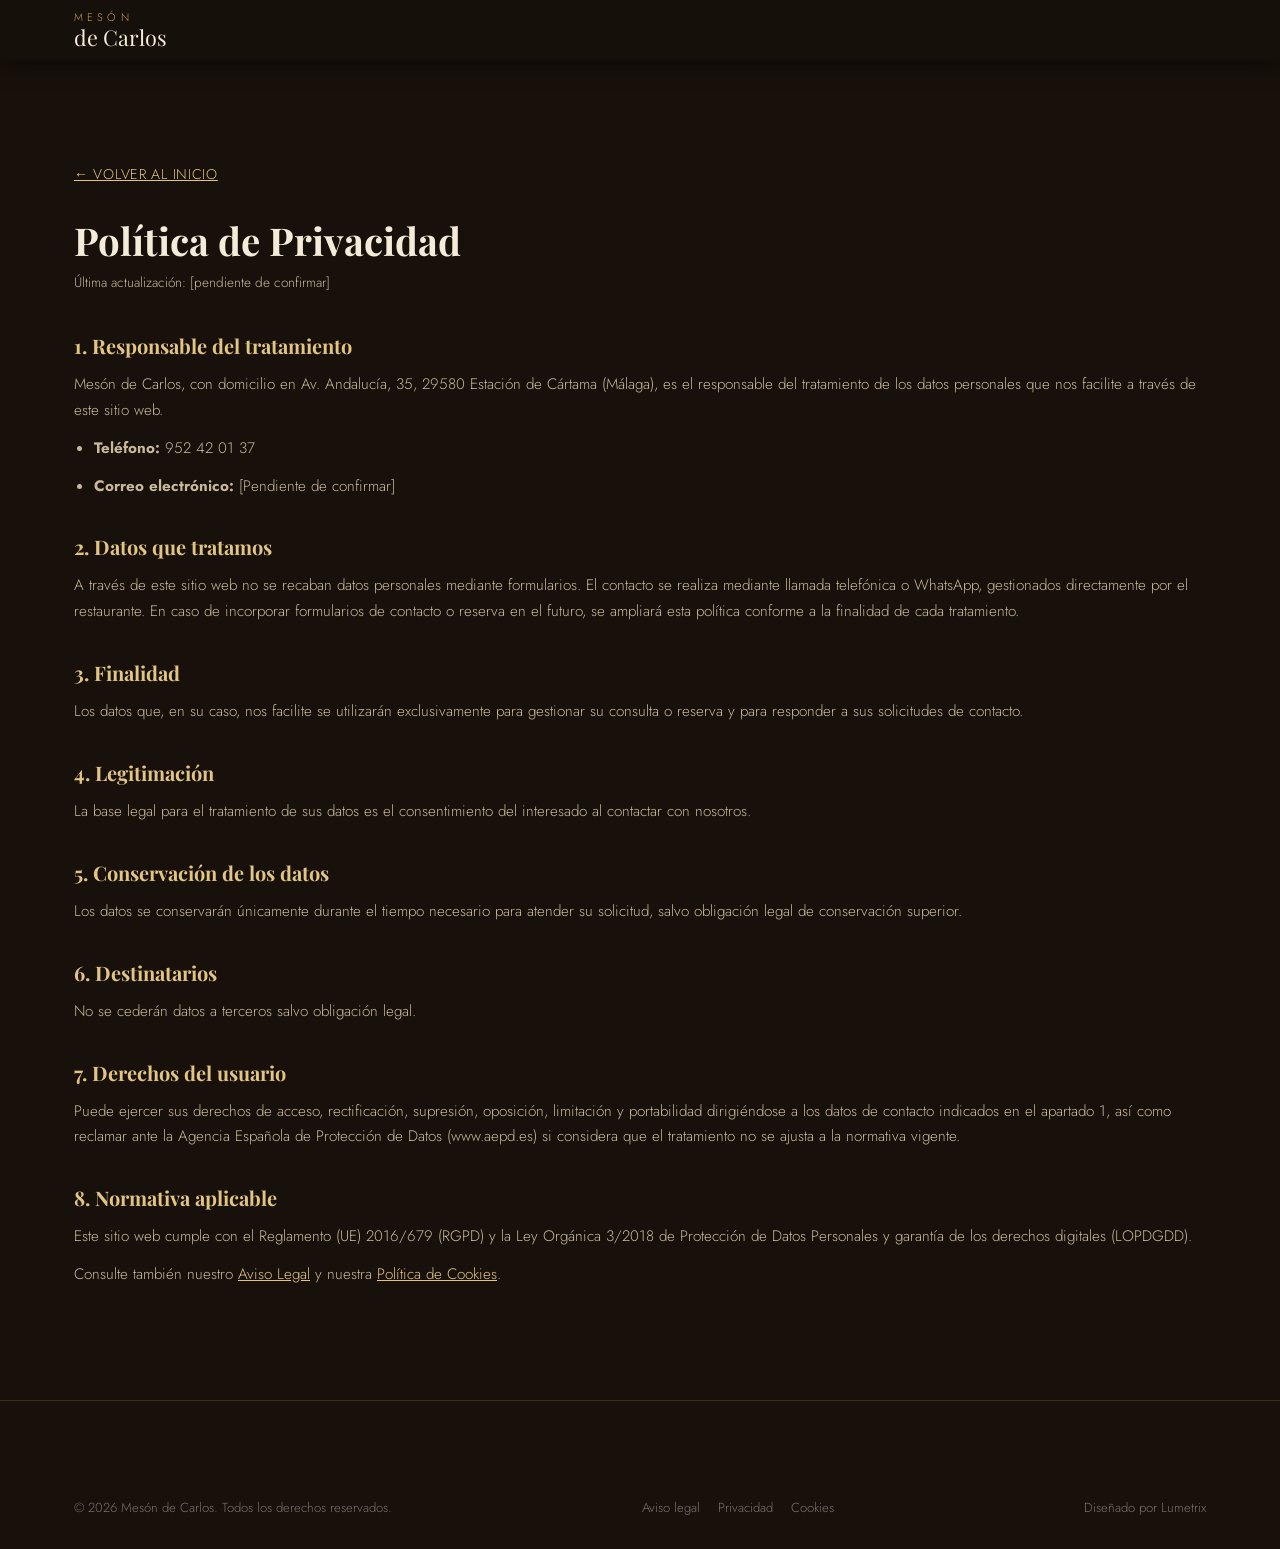
==== legal/privacidad.html @ 0b6ce372 "Sitio web inicial de Mesón de Carlos Landing one-page con historia, carta real, galería de fotos y r" ====
<!DOCTYPE html>
<html lang="es">
<head>
<meta charset="UTF-8">
<meta name="viewport" content="width=device-width, initial-scale=1.0">
<title>Política de Privacidad — Mesón de Carlos</title>
<meta name="robots" content="noindex, follow">
<link rel="icon" href="../img/favicon.svg" type="image/svg+xml">
<link rel="preconnect" href="https://fonts.googleapis.com">
<link rel="preconnect" href="https://fonts.gstatic.com" crossorigin>
<link href="https://fonts.googleapis.com/css2?family=Playfair+Display:wght@600;700;800&family=Jost:wght@300;400;500;600&display=swap" rel="stylesheet">
<link rel="stylesheet" href="../css/style.css">
</head>
<body>

<header class="site-header is-scrolled">
  <div class="container">
    <a href="../index.html" class="logo">
      <span class="logo-kicker">Mesón</span>
      <span class="logo-name">de Carlos</span>
    </a>
  </div>
</header>

<section class="legal-page">
  <div class="container">
    <a href="../index.html" class="legal-back">← Volver al inicio</a>
    <h1>Política de Privacidad</h1>
    <p class="updated">Última actualización: [pendiente de confirmar]</p>

    <h2>1. Responsable del tratamiento</h2>
    <p>Mesón de Carlos, con domicilio en Av. Andalucía, 35, 29580 Estación de Cártama (Málaga), es el responsable del tratamiento de los datos personales que nos facilite a través de este sitio web.</p>
    <ul>
      <li><strong>Teléfono:</strong> 952 42 01 37</li>
      <li><strong>Correo electrónico:</strong> [Pendiente de confirmar]</li>
    </ul>

    <h2>2. Datos que tratamos</h2>
    <p>A través de este sitio web no se recaban datos personales mediante formularios. El contacto se realiza mediante llamada telefónica o WhatsApp, gestionados directamente por el restaurante. En caso de incorporar formularios de contacto o reserva en el futuro, se ampliará esta política conforme a la finalidad de cada tratamiento.</p>

    <h2>3. Finalidad</h2>
    <p>Los datos que, en su caso, nos facilite se utilizarán exclusivamente para gestionar su consulta o reserva y para responder a sus solicitudes de contacto.</p>

    <h2>4. Legitimación</h2>
    <p>La base legal para el tratamiento de sus datos es el consentimiento del interesado al contactar con nosotros.</p>

    <h2>5. Conservación de los datos</h2>
    <p>Los datos se conservarán únicamente durante el tiempo necesario para atender su solicitud, salvo obligación legal de conservación superior.</p>

    <h2>6. Destinatarios</h2>
    <p>No se cederán datos a terceros salvo obligación legal.</p>

    <h2>7. Derechos del usuario</h2>
    <p>Puede ejercer sus derechos de acceso, rectificación, supresión, oposición, limitación y portabilidad dirigiéndose a los datos de contacto indicados en el apartado 1, así como reclamar ante la Agencia Española de Protección de Datos (www.aepd.es) si considera que el tratamiento no se ajusta a la normativa vigente.</p>

    <h2>8. Normativa aplicable</h2>
    <p>Este sitio web cumple con el Reglamento (UE) 2016/679 (RGPD) y la Ley Orgánica 3/2018 de Protección de Datos Personales y garantía de los derechos digitales (LOPDGDD).</p>

    <p>Consulte también nuestro <a href="aviso-legal.html">Aviso Legal</a> y nuestra <a href="cookies.html">Política de Cookies</a>.</p>
  </div>
</section>

<footer class="site-footer">
  <div class="container">
    <div class="footer-bottom">
      <span>© <span id="year"></span> Mesón de Carlos. Todos los derechos reservados.</span>
      <div class="footer-legal">
        <a href="aviso-legal.html">Aviso legal</a>
        <a href="privacidad.html">Privacidad</a>
        <a href="cookies.html">Cookies</a>
      </div>
      <span>Diseñado por Lumetrix</span>
    </div>
  </div>
</footer>

<script>document.getElementById("year").textContent = new Date().getFullYear();</script>
</body>
</html>
---- css/style.css ----
/* ==========================================================================
   Mesón de Carlos — Hoja de estilos principal
   ========================================================================== */

:root {
  /* Paleta — asador y bodega */
  --dark: #17100b;
  --dark-2: #241a12;
  --dark-3: #2f2117;
  --wine: #6b1420;
  --wine-light: #8c1d2c;
  --gold: #c69a52;
  --gold-light: #e3c583;
  --cream: #f4ecd8;
  --cream-dim: #e6d9b8;
  --text-muted: #c9b99a;

  --font-heading: "Playfair Display", "Georgia", serif;
  --font-body: "Jost", "Segoe UI", sans-serif;

  --container: 1180px;
  --radius: 2px;
  --transition: 0.35s cubic-bezier(0.4, 0, 0.2, 1);
}

/* --------------------------------------------------------------------------
   Reset
   -------------------------------------------------------------------------- */
* {
  margin: 0;
  padding: 0;
  box-sizing: border-box;
}

html {
  scroll-behavior: smooth;
}

body {
  background: var(--dark);
  color: var(--cream);
  font-family: var(--font-body);
  font-weight: 300;
  line-height: 1.7;
  -webkit-font-smoothing: antialiased;
  overflow-x: hidden;
}

img {
  max-width: 100%;
  display: block;
}

a {
  color: inherit;
  text-decoration: none;
}

ul {
  list-style: none;
}

button {
  font-family: inherit;
  cursor: pointer;
  border: none;
  background: none;
  color: inherit;
}

h1, h2, h3, h4 {
  font-family: var(--font-heading);
  font-weight: 700;
  line-height: 1.2;
  color: var(--cream);
}

section {
  scroll-margin-top: 84px;
}

.container {
  max-width: var(--container);
  margin: 0 auto;
  padding: 0 24px;
}

/* --------------------------------------------------------------------------
   Utilidades
   -------------------------------------------------------------------------- */
.eyebrow {
  display: inline-block;
  font-family: var(--font-body);
  font-size: 0.78rem;
  letter-spacing: 0.32em;
  text-transform: uppercase;
  color: var(--gold);
  margin-bottom: 14px;
}

.section-title {
  font-size: clamp(2rem, 4vw, 2.9rem);
  margin-bottom: 6px;
}

.section-head {
  text-align: center;
  max-width: 640px;
  margin: 0 auto 56px;
}

.section-lede {
  color: var(--text-muted);
  font-size: 1.05rem;
  margin-top: 18px;
}

.divider {
  display: flex;
  align-items: center;
  justify-content: center;
  gap: 14px;
  margin: 18px auto 0;
  width: 160px;
}

.divider::before,
.divider::after {
  content: "";
  height: 1px;
  flex: 1;
  background: linear-gradient(90deg, transparent, var(--gold), transparent);
}

.divider svg {
  width: 18px;
  height: 18px;
  fill: var(--gold);
  flex-shrink: 0;
}

.btn {
  display: inline-flex;
  align-items: center;
  justify-content: center;
  gap: 10px;
  padding: 16px 34px;
  font-size: 0.92rem;
  letter-spacing: 0.06em;
  text-transform: uppercase;
  border-radius: var(--radius);
  transition: all var(--transition);
  border: 1px solid transparent;
  white-space: nowrap;
}

.btn svg {
  width: 17px;
  height: 17px;
  fill: currentColor;
}

.btn-primary {
  background: var(--wine);
  color: var(--cream);
  border-color: var(--wine);
}

.btn-primary:hover {
  background: var(--wine-light);
  border-color: var(--wine-light);
  transform: translateY(-2px);
}

.btn-outline {
  background: transparent;
  color: var(--cream);
  border-color: rgba(244, 236, 216, 0.4);
}

.btn-outline:hover {
  border-color: var(--gold);
  color: var(--gold);
  transform: translateY(-2px);
}

.btn-gold {
  background: var(--gold);
  color: var(--dark);
  border-color: var(--gold);
}

.btn-gold:hover {
  background: var(--gold-light);
  border-color: var(--gold-light);
  transform: translateY(-2px);
}

.btn-block {
  width: 100%;
}

/* Fotografías reales */
.hero-bg img,
.historia-photo img,
.brasa > img {
  width: 100%;
  height: 100%;
  object-fit: cover;
  object-position: center;
}

.historia-photo {
  min-height: 420px;
  border: 1px solid rgba(198, 154, 82, 0.25);
  overflow: hidden;
}

.brasa > img {
  position: absolute;
  inset: 0;
  z-index: 0;
}

/* Reveal on scroll */
.reveal {
  opacity: 0;
  transform: translateY(28px);
  transition: opacity 0.8s ease, transform 0.8s ease;
}

.reveal.is-visible {
  opacity: 1;
  transform: translateY(0);
}

/* --------------------------------------------------------------------------
   Header / navegación
   -------------------------------------------------------------------------- */
.site-header {
  position: fixed;
  top: 0;
  left: 0;
  width: 100%;
  z-index: 900;
  padding: 22px 0;
  background: transparent;
  transition: background var(--transition), padding var(--transition), box-shadow var(--transition);
}

.site-header.is-scrolled {
  background: rgba(23, 16, 11, 0.94);
  padding: 12px 0;
  box-shadow: 0 6px 24px rgba(0, 0, 0, 0.35);
  backdrop-filter: blur(6px);
}

.site-header .container {
  display: flex;
  align-items: center;
  justify-content: space-between;
}

.logo {
  display: flex;
  flex-direction: column;
  line-height: 1;
}

.logo .logo-kicker {
  font-size: 0.68rem;
  letter-spacing: 0.38em;
  color: var(--gold);
  text-transform: uppercase;
  margin-bottom: 4px;
}

.logo .logo-name {
  font-family: var(--font-heading);
  font-size: 1.35rem;
  color: var(--cream);
  white-space: nowrap;
}

.main-nav {
  display: flex;
  align-items: center;
  gap: 36px;
}

.main-nav a {
  font-size: 0.86rem;
  letter-spacing: 0.04em;
  text-transform: uppercase;
  color: var(--cream);
  position: relative;
  padding: 6px 0;
  transition: color var(--transition);
}

.main-nav a::after {
  content: "";
  position: absolute;
  left: 0;
  bottom: 0;
  width: 0;
  height: 1px;
  background: var(--gold);
  transition: width var(--transition);
}

.main-nav a:hover {
  color: var(--gold-light);
}

.main-nav a:hover::after {
  width: 100%;
}

.header-actions {
  display: flex;
  align-items: center;
  gap: 22px;
}

.header-phone {
  display: flex;
  align-items: center;
  gap: 8px;
  font-size: 0.92rem;
  color: var(--gold-light);
}

.header-phone svg {
  width: 16px;
  height: 16px;
  fill: var(--gold-light);
}

.nav-toggle {
  display: none;
  flex-direction: column;
  gap: 5px;
  z-index: 1100;
}

.nav-toggle span {
  display: block;
  width: 26px;
  height: 2px;
  background: var(--cream);
  transition: all var(--transition);
}

.nav-toggle.is-active span:nth-child(1) {
  transform: translateY(7px) rotate(45deg);
}
.nav-toggle.is-active span:nth-child(2) {
  opacity: 0;
}
.nav-toggle.is-active span:nth-child(3) {
  transform: translateY(-7px) rotate(-45deg);
}

/* --------------------------------------------------------------------------
   Hero
   -------------------------------------------------------------------------- */
.hero {
  position: relative;
  min-height: 100vh;
  display: flex;
  align-items: center;
  justify-content: center;
  text-align: center;
  overflow: hidden;
}

.hero-bg {
  position: absolute;
  inset: 0;
  z-index: 0;
}

.hero-overlay {
  position: absolute;
  inset: 0;
  background:
    linear-gradient(180deg, rgba(23, 16, 11, 0.55) 0%, rgba(23, 16, 11, 0.55) 40%, rgba(23, 16, 11, 0.92) 100%);
  z-index: 1;
}

.hero-content {
  position: relative;
  z-index: 2;
  padding: 0 24px;
  max-width: 780px;
}

.hero-badge {
  display: inline-flex;
  align-items: center;
  gap: 10px;
  padding: 10px 22px;
  border: 1px solid rgba(198, 154, 82, 0.5);
  border-radius: 999px;
  font-size: 0.8rem;
  letter-spacing: 0.05em;
  color: var(--gold-light);
  margin-bottom: 28px;
  background: rgba(23, 16, 11, 0.35);
}

.hero-badge strong {
  color: var(--gold);
}

.hero h1 {
  font-size: clamp(2.4rem, 6vw, 4.4rem);
  margin-bottom: 20px;
  text-shadow: 0 4px 24px rgba(0, 0, 0, 0.4);
}

.hero p {
  font-size: clamp(1.05rem, 2vw, 1.3rem);
  color: var(--cream-dim);
  margin-bottom: 40px;
}

.hero-ctas {
  display: flex;
  align-items: center;
  justify-content: center;
  gap: 18px;
  flex-wrap: wrap;
}

.scroll-cue {
  position: absolute;
  bottom: 32px;
  left: 50%;
  transform: translateX(-50%);
  z-index: 2;
  width: 26px;
  height: 42px;
  border: 1px solid rgba(244, 236, 216, 0.5);
  border-radius: 20px;
  display: flex;
  justify-content: center;
  padding-top: 8px;
}

.scroll-cue::before {
  content: "";
  width: 4px;
  height: 8px;
  background: var(--gold-light);
  border-radius: 2px;
  animation: scrollcue 1.8s infinite;
}

@keyframes scrollcue {
  0% { opacity: 1; transform: translateY(0); }
  70% { opacity: 0; transform: translateY(14px); }
  100% { opacity: 0; }
}

/* --------------------------------------------------------------------------
   Historia
   -------------------------------------------------------------------------- */
.historia {
  padding: 130px 0;
  background: var(--dark);
}

.historia .container {
  display: grid;
  grid-template-columns: 1fr 1fr;
  gap: 70px;
  align-items: center;
}

.historia-text .eyebrow {
  margin-bottom: 16px;
}

.historia-text h2 {
  font-size: clamp(1.9rem, 3.6vw, 2.7rem);
  margin-bottom: 26px;
}

.historia-text p {
  color: var(--text-muted);
  margin-bottom: 18px;
}

.historia-text p:last-child {
  margin-bottom: 0;
}

/* --------------------------------------------------------------------------
   La Carta
   -------------------------------------------------------------------------- */
.carta {
  padding: 130px 0;
  background: var(--dark-2);
  position: relative;
}

.carta-grid {
  display: grid;
  grid-template-columns: repeat(2, 1fr);
  gap: 60px 70px;
}

.carta-cat h3 {
  font-size: 1.4rem;
  color: var(--gold-light);
  margin-bottom: 26px;
  padding-bottom: 14px;
  border-bottom: 1px solid rgba(198, 154, 82, 0.25);
}

.carta-item {
  display: flex;
  justify-content: space-between;
  gap: 18px;
  margin-bottom: 22px;
}

.carta-item:last-child {
  margin-bottom: 0;
}

.carta-item-name {
  font-family: var(--font-heading);
  font-size: 1.05rem;
  color: var(--cream);
  margin-bottom: 4px;
}

.carta-item-desc {
  font-size: 0.88rem;
  color: var(--text-muted);
}

.carta-item-price {
  font-family: var(--font-heading);
  font-size: 1.05rem;
  color: var(--gold);
  white-space: nowrap;
  padding-top: 2px;
}

.carta-note {
  text-align: center;
  color: var(--text-muted);
  font-size: 0.85rem;
  margin-top: 50px;
  font-style: italic;
}

.carta-cta {
  text-align: center;
  margin-top: 44px;
}

/* --------------------------------------------------------------------------
   La Brasa
   -------------------------------------------------------------------------- */
.brasa {
  position: relative;
  min-height: 620px;
  display: flex;
  align-items: center;
  overflow: hidden;
}

.brasa-overlay {
  position: absolute;
  inset: 0;
  background: linear-gradient(90deg, rgba(23, 16, 11, 0.94) 0%, rgba(23, 16, 11, 0.65) 55%, rgba(23, 16, 11, 0.35) 100%);
  z-index: 1;
}

.brasa-content {
  position: relative;
  z-index: 2;
  max-width: 560px;
  padding: 90px 24px;
}

.brasa-content .eyebrow {
  color: var(--gold-light);
}

.brasa-content h2 {
  font-size: clamp(2rem, 4vw, 2.9rem);
  margin-bottom: 22px;
}

.brasa-content p {
  color: var(--cream-dim);
  margin-bottom: 16px;
}

.brasa-list {
  margin-top: 30px;
  display: flex;
  flex-direction: column;
  gap: 14px;
}

.brasa-list li {
  display: flex;
  align-items: center;
  gap: 12px;
  color: var(--cream);
  font-size: 0.95rem;
}

.brasa-list svg {
  width: 18px;
  height: 18px;
  fill: var(--gold);
  flex-shrink: 0;
}

/* --------------------------------------------------------------------------
   Galería
   -------------------------------------------------------------------------- */
.galeria {
  padding: 130px 0;
  background: var(--dark-2);
}

.gallery-grid {
  display: grid;
  grid-template-columns: repeat(3, 1fr);
  gap: 30px;
}

.gallery-item {
  position: relative;
  overflow: hidden;
  border: 1px solid rgba(198, 154, 82, 0.25);
  aspect-ratio: 4 / 5;
}

.gallery-item img {
  width: 100%;
  height: 100%;
  object-fit: cover;
  transition: transform 0.6s ease;
}

.gallery-item:hover img {
  transform: scale(1.06);
}

.gallery-item figcaption {
  position: absolute;
  left: 0;
  right: 0;
  bottom: 0;
  padding: 20px 18px;
  background: linear-gradient(0deg, rgba(23, 16, 11, 0.92) 0%, transparent 100%);
  color: var(--gold-light);
  font-family: var(--font-heading);
  font-size: 1.05rem;
}

/* --------------------------------------------------------------------------
   Opiniones
   -------------------------------------------------------------------------- */
.opiniones {
  padding: 130px 0;
  background: var(--dark);
  text-align: center;
}

.reviews-slider {
  position: relative;
  max-width: 760px;
  margin: 0 auto;
}

.reviews-track {
  overflow: hidden;
}

.reviews-slides {
  display: flex;
  transition: transform 0.6s cubic-bezier(0.4, 0, 0.2, 1);
}

.review-slide {
  flex: 0 0 100%;
  padding: 10px 20px;
}

.review-stars {
  color: var(--gold);
  font-size: 1.1rem;
  letter-spacing: 3px;
  margin-bottom: 20px;
}

.review-quote {
  font-family: var(--font-heading);
  font-size: clamp(1.15rem, 2.6vw, 1.6rem);
  font-style: italic;
  color: var(--cream);
  margin-bottom: 24px;
}

.review-author {
  color: var(--gold-light);
  font-size: 0.9rem;
  text-transform: uppercase;
  letter-spacing: 0.1em;
}

.reviews-controls {
  display: flex;
  align-items: center;
  justify-content: center;
  gap: 24px;
  margin-top: 36px;
}

.review-arrow {
  width: 40px;
  height: 40px;
  border: 1px solid rgba(198, 154, 82, 0.4);
  border-radius: 50%;
  display: flex;
  align-items: center;
  justify-content: center;
  transition: all var(--transition);
}

.review-arrow:hover {
  border-color: var(--gold);
  background: rgba(198, 154, 82, 0.1);
}

.review-arrow svg {
  width: 16px;
  height: 16px;
  fill: var(--gold-light);
}

.review-dots {
  display: flex;
  gap: 10px;
}

.review-dot {
  width: 8px;
  height: 8px;
  border-radius: 50%;
  background: rgba(244, 236, 216, 0.25);
  transition: all var(--transition);
}

.review-dot.is-active {
  background: var(--gold);
  transform: scale(1.3);
}

.reviews-link {
  margin-top: 46px;
  display: inline-flex;
  align-items: center;
  gap: 8px;
  color: var(--gold-light);
  font-size: 0.9rem;
  letter-spacing: 0.04em;
  text-transform: uppercase;
  border-bottom: 1px solid rgba(198, 154, 82, 0.4);
  padding-bottom: 4px;
  transition: border-color var(--transition), color var(--transition);
}

.reviews-link:hover {
  color: var(--gold);
  border-color: var(--gold);
}

/* --------------------------------------------------------------------------
   Reservas
   -------------------------------------------------------------------------- */
.reservas {
  position: relative;
  padding: 150px 0;
  overflow: hidden;
}

.reservas > img {
  position: absolute;
  inset: 0;
  width: 100%;
  height: 100%;
  object-fit: cover;
  z-index: 0;
}

.reservas-overlay {
  position: absolute;
  inset: 0;
  background: linear-gradient(115deg, rgba(23, 16, 11, 0.95) 20%, rgba(107, 20, 32, 0.88) 60%, rgba(107, 20, 32, 0.75) 100%);
  z-index: 1;
}

.reservas-grid {
  position: relative;
  z-index: 2;
  display: grid;
  grid-template-columns: 1.1fr 0.9fr;
  gap: 60px;
  align-items: center;
}

.reservas-text .eyebrow {
  color: var(--gold-light);
}

.reservas-text h2 {
  font-size: clamp(2rem, 4vw, 2.8rem);
  margin-bottom: 18px;
}

.reservas-text p {
  color: var(--cream-dim);
  max-width: 440px;
}

.reservas-note {
  font-size: 0.88rem;
  color: var(--cream-dim);
  font-style: italic;
  margin-top: 20px;
}

.reservas-card {
  background: rgba(23, 16, 11, 0.55);
  backdrop-filter: blur(6px);
  border: 1px solid rgba(198, 154, 82, 0.45);
  border-radius: var(--radius);
  padding: 46px 40px;
  text-align: center;
  box-shadow: 0 20px 50px rgba(0, 0, 0, 0.35);
}

.reservas-card-label {
  display: block;
  font-size: 0.78rem;
  letter-spacing: 0.28em;
  text-transform: uppercase;
  color: var(--gold);
  margin-bottom: 18px;
}

.reservas-phone {
  display: flex;
  align-items: center;
  justify-content: center;
  gap: 14px;
  font-family: var(--font-heading);
  font-size: clamp(1.8rem, 3.6vw, 2.3rem);
  color: var(--cream);
  margin-bottom: 30px;
  transition: color var(--transition);
}

.reservas-phone svg {
  width: 26px;
  height: 26px;
  fill: var(--gold-light);
  flex-shrink: 0;
}

.reservas-phone:hover {
  color: var(--gold-light);
}

.reservas-ctas {
  display: flex;
  flex-direction: column;
  gap: 14px;
}

/* --------------------------------------------------------------------------
   Ubicación
   -------------------------------------------------------------------------- */
.ubicacion {
  padding: 130px 0;
  background: var(--dark-2);
}

.ubicacion-grid {
  display: grid;
  grid-template-columns: 1fr 1fr;
  gap: 60px;
  align-items: stretch;
}

.ubicacion-info h2 {
  font-size: clamp(1.9rem, 3.6vw, 2.6rem);
  margin-bottom: 24px;
}

.ubicacion-list {
  display: flex;
  flex-direction: column;
  gap: 22px;
  margin-bottom: 34px;
}

.ubicacion-item {
  display: flex;
  gap: 16px;
}

.ubicacion-item svg {
  width: 22px;
  height: 22px;
  fill: var(--gold);
  flex-shrink: 0;
  margin-top: 3px;
}

.ubicacion-item-title {
  font-family: var(--font-heading);
  font-size: 1.05rem;
  color: var(--cream);
  margin-bottom: 2px;
}

.ubicacion-item-desc {
  color: var(--text-muted);
  font-size: 0.92rem;
}

.map-frame {
  position: relative;
  min-height: 380px;
  border: 1px solid rgba(198, 154, 82, 0.25);
  overflow: hidden;
}

.map-frame iframe {
  position: absolute;
  inset: 0;
  width: 100%;
  height: 100%;
  border: 0;
  filter: grayscale(0.3) sepia(0.15) contrast(1.05);
}

/* --------------------------------------------------------------------------
   Footer
   -------------------------------------------------------------------------- */
.site-footer {
  background: var(--dark);
  border-top: 1px solid rgba(198, 154, 82, 0.2);
  padding: 70px 0 30px;
}

.footer-grid {
  display: grid;
  grid-template-columns: 1.4fr 1fr 1fr;
  gap: 50px;
  padding-bottom: 46px;
  border-bottom: 1px solid rgba(244, 236, 216, 0.08);
}

.footer-brand .logo-name {
  font-family: var(--font-heading);
  font-size: 1.4rem;
  color: var(--cream);
  margin-bottom: 14px;
  display: block;
}

.footer-brand p {
  color: var(--text-muted);
  font-size: 0.9rem;
  max-width: 320px;
}

.footer-col h4 {
  font-size: 0.85rem;
  letter-spacing: 0.1em;
  text-transform: uppercase;
  color: var(--gold-light);
  margin-bottom: 18px;
}

.footer-col ul {
  display: flex;
  flex-direction: column;
  gap: 10px;
}

.footer-col a,
.footer-col address {
  color: var(--text-muted);
  font-size: 0.92rem;
  font-style: normal;
  transition: color var(--transition);
}

.footer-col a:hover {
  color: var(--gold-light);
}

.footer-bottom {
  padding-top: 26px;
  display: flex;
  align-items: center;
  justify-content: space-between;
  flex-wrap: wrap;
  gap: 14px;
  font-size: 0.82rem;
  color: rgba(244, 236, 216, 0.45);
}

.footer-bottom a {
  color: rgba(244, 236, 216, 0.45);
}

.footer-bottom a:hover {
  color: var(--gold-light);
}

.footer-legal {
  display: flex;
  gap: 18px;
  flex-wrap: wrap;
}

/* --------------------------------------------------------------------------
   Botón flotante móvil
   -------------------------------------------------------------------------- */
.floating-actions {
  position: fixed;
  right: 18px;
  bottom: 18px;
  z-index: 950;
  display: none;
  flex-direction: column;
  gap: 12px;
}

.floating-actions a {
  width: 54px;
  height: 54px;
  border-radius: 50%;
  display: flex;
  align-items: center;
  justify-content: center;
  box-shadow: 0 8px 20px rgba(0, 0, 0, 0.4);
}

.floating-actions a svg {
  width: 24px;
  height: 24px;
  fill: #fff;
}

.fab-call {
  background: var(--wine);
}

.fab-whatsapp {
  background: #25d366;
}

/* --------------------------------------------------------------------------
   Banner de cookies
   -------------------------------------------------------------------------- */
.cookie-banner {
  position: fixed;
  left: 0;
  right: 0;
  bottom: 0;
  z-index: 1000;
  background: var(--dark-3);
  border-top: 1px solid rgba(198, 154, 82, 0.35);
  padding: 20px 24px;
  transform: translateY(100%);
  transition: transform var(--transition);
}

.cookie-banner.is-visible {
  transform: translateY(0);
}

.cookie-banner .container {
  display: flex;
  align-items: center;
  justify-content: space-between;
  gap: 24px;
  flex-wrap: wrap;
}

.cookie-banner p {
  font-size: 0.86rem;
  color: var(--text-muted);
  max-width: 640px;
}

.cookie-banner a {
  color: var(--gold-light);
  text-decoration: underline;
}

.cookie-actions {
  display: flex;
  gap: 12px;
  flex-shrink: 0;
}

.cookie-actions .btn {
  padding: 11px 22px;
  font-size: 0.8rem;
}

/* --------------------------------------------------------------------------
   Páginas legales
   -------------------------------------------------------------------------- */
.legal-page {
  padding: 160px 0 100px;
  min-height: 60vh;
}

.legal-page h1 {
  font-size: clamp(1.8rem, 3.4vw, 2.4rem);
  margin-bottom: 8px;
}

.legal-page .updated {
  color: var(--text-muted);
  font-size: 0.85rem;
  margin-bottom: 40px;
}

.legal-page h2 {
  font-size: 1.25rem;
  color: var(--gold-light);
  margin: 36px 0 14px;
}

.legal-page p,
.legal-page li {
  color: var(--text-muted);
  font-size: 0.95rem;
  margin-bottom: 12px;
}

.legal-page ul {
  padding-left: 20px;
  list-style: disc;
}

.legal-page a {
  color: var(--gold-light);
  text-decoration: underline;
}

.legal-back {
  display: inline-flex;
  align-items: center;
  gap: 8px;
  margin-bottom: 30px;
  color: var(--gold-light);
  font-size: 0.88rem;
  text-transform: uppercase;
  letter-spacing: 0.05em;
}

/* --------------------------------------------------------------------------
   Responsive
   -------------------------------------------------------------------------- */
@media (max-width: 980px) {
  .historia .container,
  .ubicacion-grid,
  .reservas-grid {
    grid-template-columns: 1fr;
  }

  .historia-photo {
    order: -1;
  }

  .reservas-text {
    text-align: center;
  }

  .reservas-text p {
    margin-left: auto;
    margin-right: auto;
  }

  .carta-grid {
    grid-template-columns: 1fr;
    gap: 50px;
  }

  .gallery-grid {
    grid-template-columns: 1fr 1fr;
  }

  .footer-grid {
    grid-template-columns: 1fr 1fr;
  }

  .footer-brand {
    grid-column: 1 / -1;
  }
}

@media (max-width: 860px) {
  .main-nav {
    position: fixed;
    inset: 0;
    background: var(--dark);
    flex-direction: column;
    justify-content: center;
    gap: 30px;
    transform: translateX(100%);
    transition: transform var(--transition);
    z-index: 1000;
  }

  .main-nav.is-open {
    transform: translateX(0);
  }

  .main-nav a {
    font-size: 1.2rem;
  }

  .header-phone {
    display: none;
  }

  .nav-toggle {
    display: flex;
  }

  .floating-actions {
    display: flex;
  }
}

@media (max-width: 600px) {
  section {
    scroll-margin-top: 70px;
  }

  .historia,
  .carta,
  .galeria,
  .opiniones,
  .reservas,
  .ubicacion {
    padding: 90px 0;
  }

  .gallery-grid {
    grid-template-columns: 1fr;
  }

  .hero-ctas {
    flex-direction: column;
    width: 100%;
  }

  .hero-ctas .btn {
    width: 100%;
  }

  .carta-item {
    flex-direction: column;
    gap: 4px;
  }

  .carta-item-price {
    padding-top: 0;
  }

  .footer-grid {
    grid-template-columns: 1fr;
  }

  .footer-bottom {
    flex-direction: column;
    align-items: flex-start;
  }

  .cookie-banner .container {
    flex-direction: column;
    align-items: flex-start;
  }
}
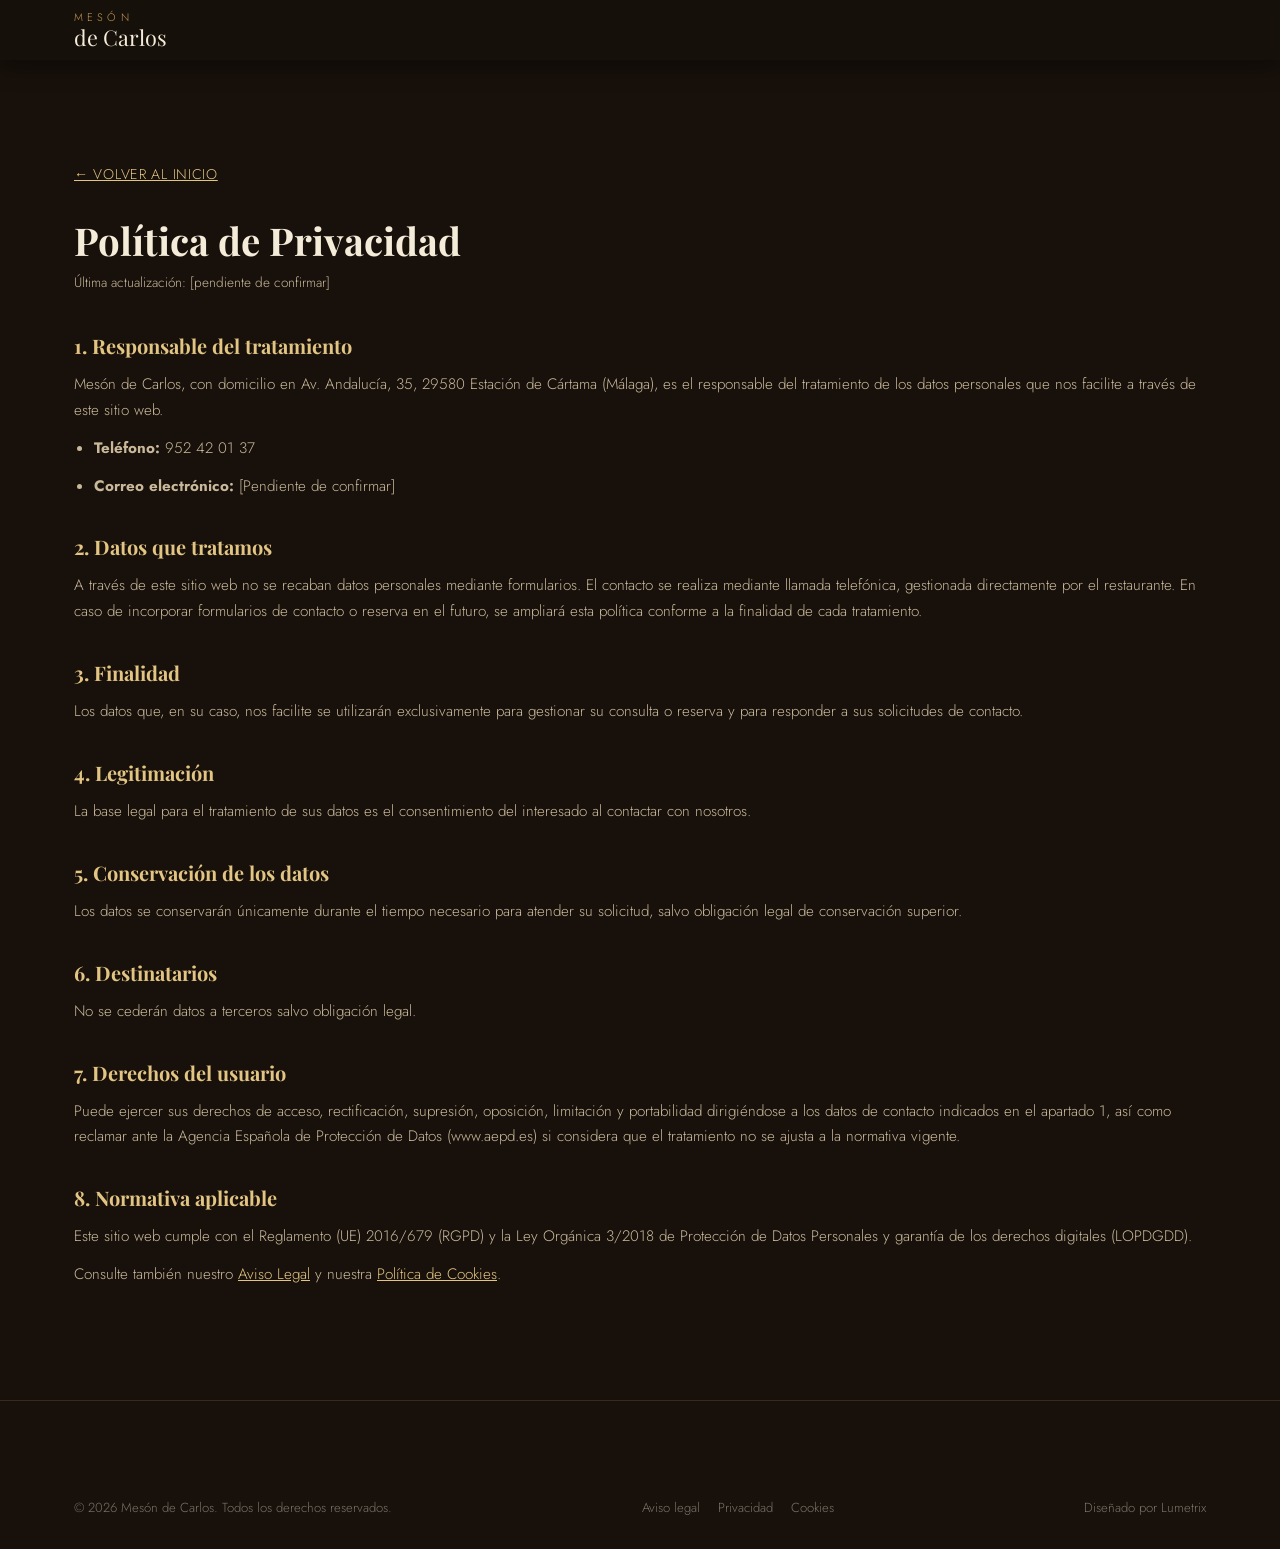
==== commit d12950ae: "Quitar botón de WhatsApp, el teléfono del restaurante es fijo Se elimina de la tarjeta de reservas y" ====
--- a/legal/privacidad.html
+++ b/legal/privacidad.html
@@ -36,7 +36,7 @@
     </ul>
 
     <h2>2. Datos que tratamos</h2>
-    <p>A través de este sitio web no se recaban datos personales mediante formularios. El contacto se realiza mediante llamada telefónica o WhatsApp, gestionados directamente por el restaurante. En caso de incorporar formularios de contacto o reserva en el futuro, se ampliará esta política conforme a la finalidad de cada tratamiento.</p>
+    <p>A través de este sitio web no se recaban datos personales mediante formularios. El contacto se realiza mediante llamada telefónica, gestionada directamente por el restaurante. En caso de incorporar formularios de contacto o reserva en el futuro, se ampliará esta política conforme a la finalidad de cada tratamiento.</p>
 
     <h2>3. Finalidad</h2>
     <p>Los datos que, en su caso, nos facilite se utilizarán exclusivamente para gestionar su consulta o reserva y para responder a sus solicitudes de contacto.</p>
--- a/css/style.css
+++ b/css/style.css
@@ -1073,10 +1073,6 @@
   background: var(--wine);
 }
 
-.fab-whatsapp {
-  background: #25d366;
-}
-
 /* --------------------------------------------------------------------------
    Banner de cookies
    -------------------------------------------------------------------------- */
